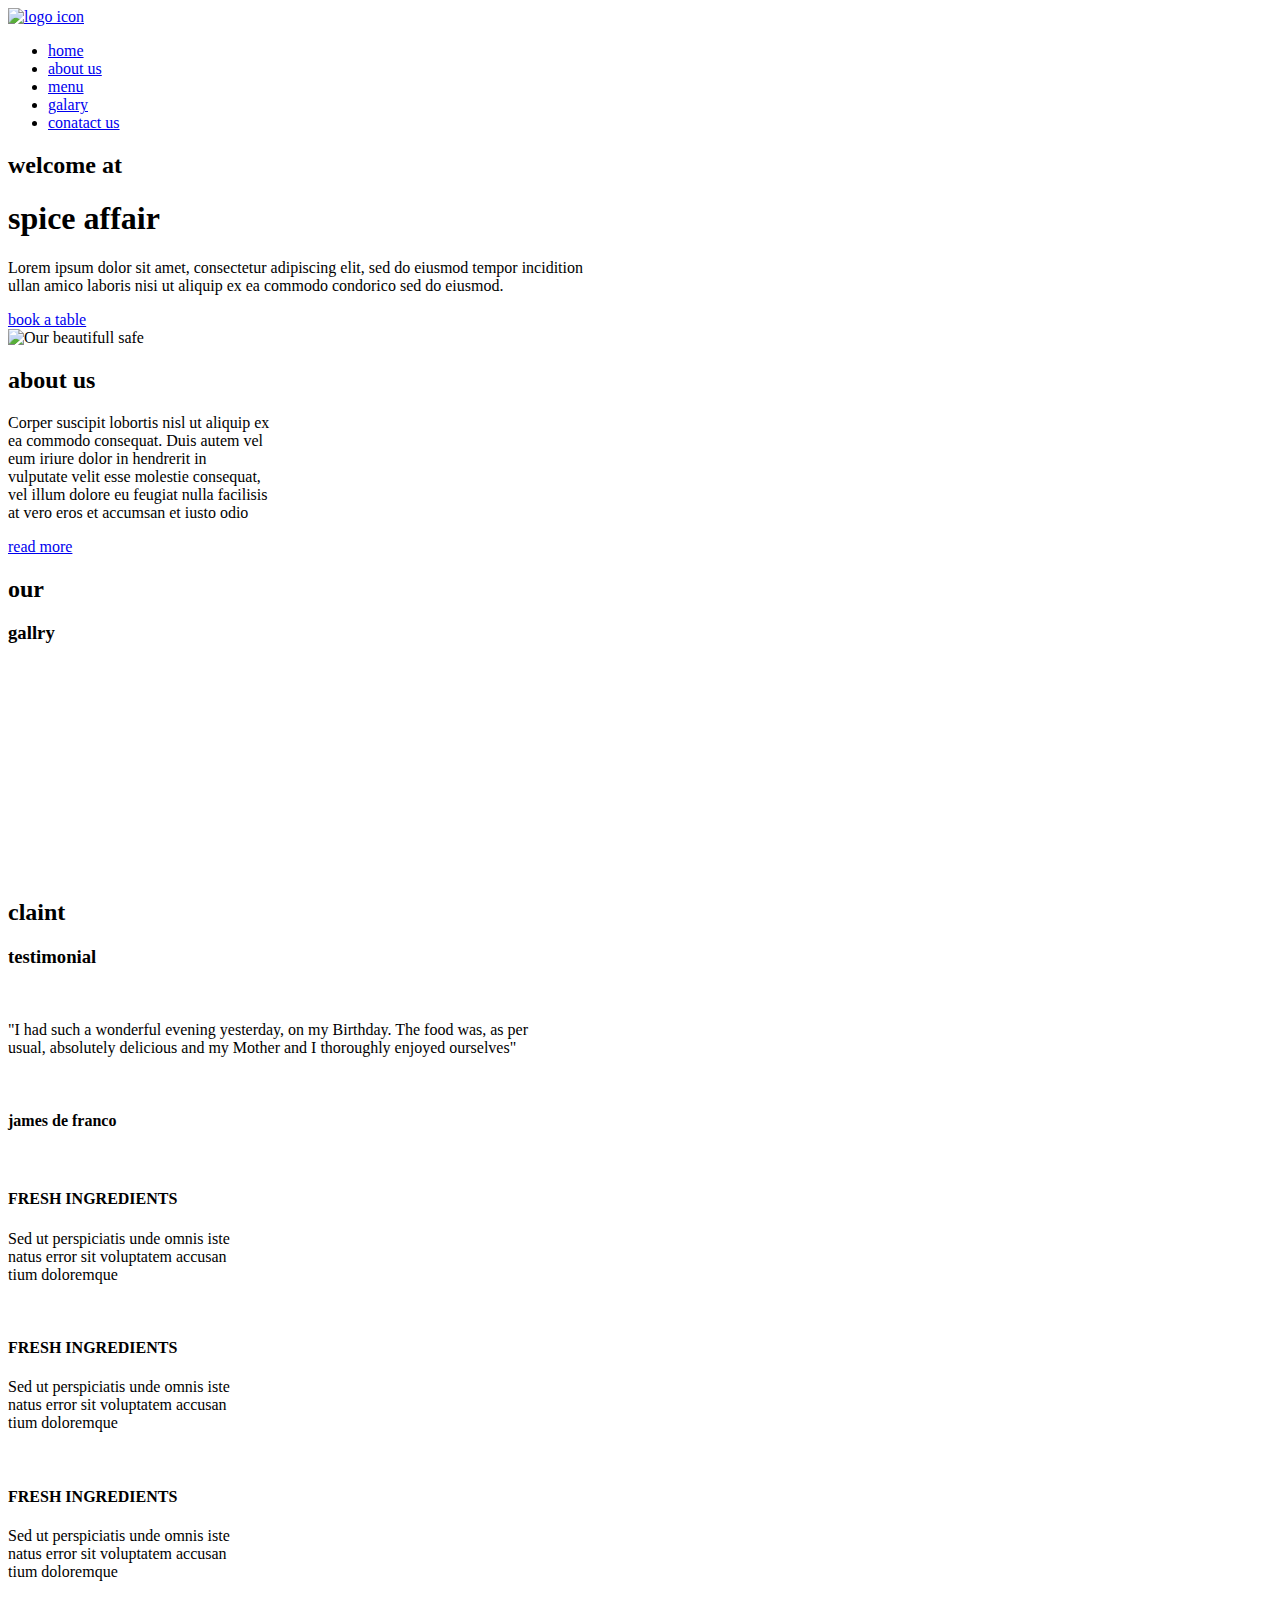
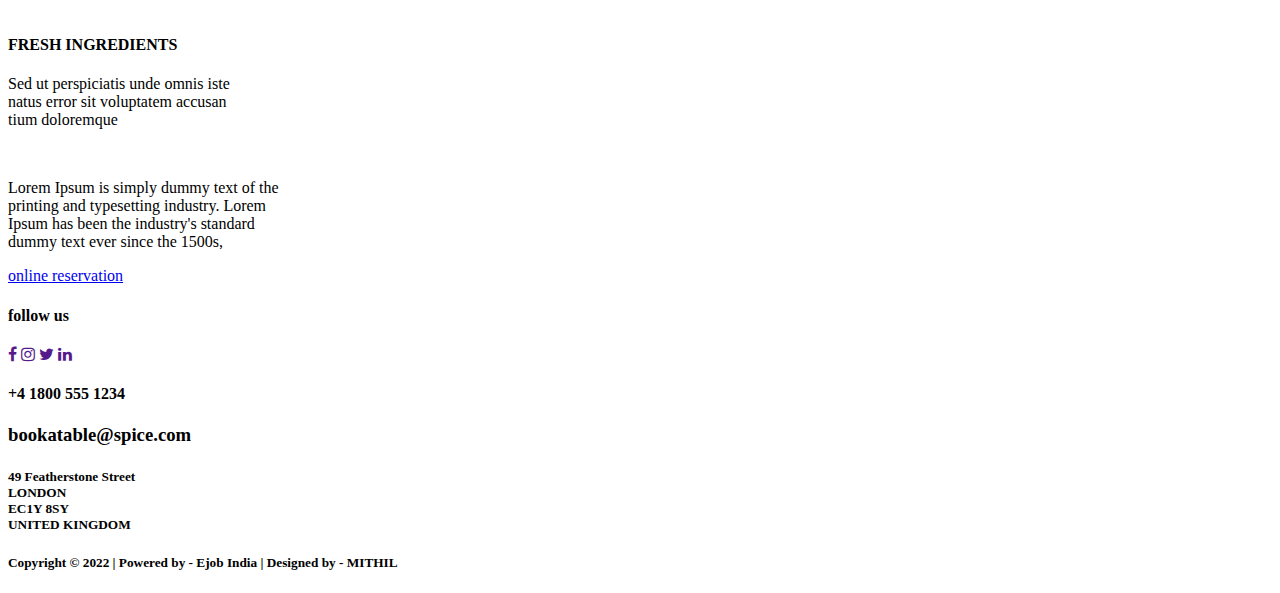
==== index.html @ 7cd12fba "Add files via upload" ====
<!DOCTYPE html>
<html>
    <head>
        <title>Spice</title>
        <!--google font link-->
        <link rel="preconnect" href="https://fonts.googleapis.com">
        <link rel="preconnect" href="https://fonts.gstatic.com" crossorigin>
        <link href="https://fonts.googleapis.com/css2?family=Great+Vibes&family=Lato:wght@300&family=Ubuntu&display=swap" rel="stylesheet">
        <!--css link-->
        <link href="css/style.css" rel="stylesheet" type="text/css">
        <!-----fontawesome intro-->
        <link rel="stylesheet" href="https://cdnjs.cloudflare.com/ajax/libs/font-awesome/4.7.0/css/font-awesome.min.css">

        </head>
        <body>
            <header class="header">
                <div class="container">
                   <a href="#"><img class="logo" src="image/logo.png" alt="logo icon"></a>
                   <ul class="menu">
                        <li><a href="#">home</a></li>
                        <li><a href="spice-project-about-us.html">about us</a></li>
                        <li><a href="#">menu</a></li>
                        <li><a href="#">galary</a></li>
                        <li><a href="#">conatact us</a></li>
                   </ul>
                   <div class="clear"></div> 
                </div>
            </header>
            <section class="banner">
                <div class="container">
                   <h2>welcome at</h2>
                   <h1>spice affair</h1>
                   <p>Lorem ipsum dolor sit amet, consectetur adipiscing elit, sed do eiusmod tempor incidition<br> 
ullan amico laboris nisi ut aliquip ex ea commodo condorico sed do eiusmod. </p>
                   <a class="book" href="#">book a table</a>
                   <div class="clear"></div>                    
                </div>
            </section>
            <section class="about">
                <div class="container">
                    <div class="about-us"><img src="image/safe.png" width="290px" alt="Our beautifull safe"></div>
                    <div class="about-us">
                        <h2>about us</h2>
                        <p>Corper suscipit lobortis nisl ut aliquip ex <br> 
                            ea commodo consequat. Duis autem vel <br>
                            eum iriure dolor in hendrerit in <br>
                            vulputate velit esse molestie consequat, <br> 
                            vel illum dolore eu feugiat nulla facilisis <br>
                            at vero eros et accumsan et iusto odio </p>
                            <a href="#">read more</a>
                    </div>
                </div>
                    <div class="clear"></div>
                </div>
            </section>
            <section class="plate">
                <div class="container">
                    <div class="gallary">
                        <h2>our</h2>
                        <h3>gallry</h3>
                    </div>
                    <div class="plate-view">
                        <div class="plate-image">
                            <img src="image/plate1.png" alt="">
                            <div class="plus-icon">
                                <a href=""><img src="image/plus.png" alt=""></a>
                            </div>
                        </div>
                        <div class="plate-image">
                                <img src="image/plate2.jpg" alt="">
                                <div class="plus-icon">
                                    <a href=""><img src="image/plus.png" alt=""></a>
                                </div>
                        </div>
                        <div class="plate-image">
                                <img src="image/plate3.jpg" alt="">
                                <div class="plus-icon">
                                    <a href=""><img src="image/plus.png" alt=""></a>
                                </div>
                        </div>
                        
                    </div>
                    <div class="plate-view">
                        <div class="plate-image">
                            <img src="image/plate4.jpg" alt="">
                            <div class="plus-icon">
                                <a href=""><img src="image/plus.png" alt=""></a>
                            </div>
                        </div>
                        <div class="plate-image">
                                <img src="image/plate5.jpg" alt="">
                                <div class="plus-icon">
                                    <a href=""><img src="image/plus.png" alt=""></a>
                                </div>
                        </div>
                        <div class="plate-image">
                                <img src="image/plate6.jpg" alt="">
                                <div class="plus-icon">
                                    <a href=""><img src="image/plus.png" alt=""></a>
                                </div>
                        </div>
                        
                    </div>                       
                    <div class="clear"></div>
                </div>
            </section>
            <section class="testimonial">
                <div class="container">
                    <div class="user">
                        <h2>claint</h2>
                        <h3>testimonial</h3>
                        <img class="user-photo" src="image/user.jpg" alt="">
                        <p>"I had such a wonderful evening yesterday, on my Birthday. The food was, as per <br>
                        usual, absolutely delicious and my Mother and I thoroughly enjoyed ourselves"</p>
                        <img src="image/coma.png" alt="">
                        <h4>james de franco</h4>
                    </div>
                    <div class="clear"></div>
                </div>
            </section>
            <section class="category">
                <div class="container">
                    <div class="category-flex">
                        <div class="category-div">
                            <img src="image/category.png" alt="">
                        <h4>FRESH INGREDIENTS</h4>
                        <p>Sed ut perspiciatis unde omnis iste <br> 
                            natus error sit voluptatem accusan <br>
                             tium doloremque</p>
                        </div>
                        <div class="category-div">
                            <img src="image/category2.png" alt="">
                        <h4>FRESH INGREDIENTS</h4>
                        <p>Sed ut perspiciatis unde omnis iste <br> 
                            natus error sit voluptatem accusan <br>
                             tium doloremque</p>
                        </div>
                        <div class="category-div">
                            <img src="image/category3.png" alt="">
                        <h4>FRESH INGREDIENTS</h4>
                        <p>Sed ut perspiciatis unde omnis iste <br> 
                            natus error sit voluptatem accusan <br>
                             tium doloremque</p>
                        </div>
                        <div class="category-div">
                            <img src="image/category4.png" alt="">
                        <h4>FRESH INGREDIENTS</h4>
                        <p>Sed ut perspiciatis unde omnis iste <br> 
                            natus error sit voluptatem accusan <br>
                             tium doloremque</p>
                        </div>
                    </div>
                    <div class="clear"></div>
                </div>
            </section>
            <footer class="footer">
                <div class="container">
                    <div class="footer-flex">
                        <div class="footer-div">
                            <img src="image/logo.png" alt="">
                            <p>Lorem Ipsum is simply dummy text of the <br>
                                printing and typesetting industry. Lorem <br> 
                                Ipsum has been the industry's standard <br>
                                dummy text ever since the 1500s,</p>
                        </div>
                        <div class="footer-div">
                           <a class="reservation" href="#">online reservation</a>
                           <h4 class="follow">follow us</h4>
                           <div class="icon">
                               <a href=""><i class="fa fa-facebook" aria-hidden="true"></i></a>
                                <a href=""><i class="fa fa-instagram" aria-hidden="true"></i></a>
                                <a href=""><i class="fa fa-twitter" aria-hidden="true"></i></a>
                                <a href=""><i class="fa fa-linkedin" aria-hidden="true"></i></a>
                           </div>
                        </div>
                        <div class="footer-div">
                            <h4 class="phone">+4 1800 555 1234</h4>
                            <h3>bookatable@spice.com</h3>
                            <h5>49 Featherstone Street <br>LONDON <br> EC1Y 8SY <br> UNITED KINGDOM</h5>
                            </div>
                    </div>
                </div>
                <div class="copy-right">
                    <h5>Copyright © 2022 | Powered by - Ejob India | Designed by - MITHIL</h5>
                </div>
                    
                    <div class="clear"></div>
            </footer>
        </body>
</html>
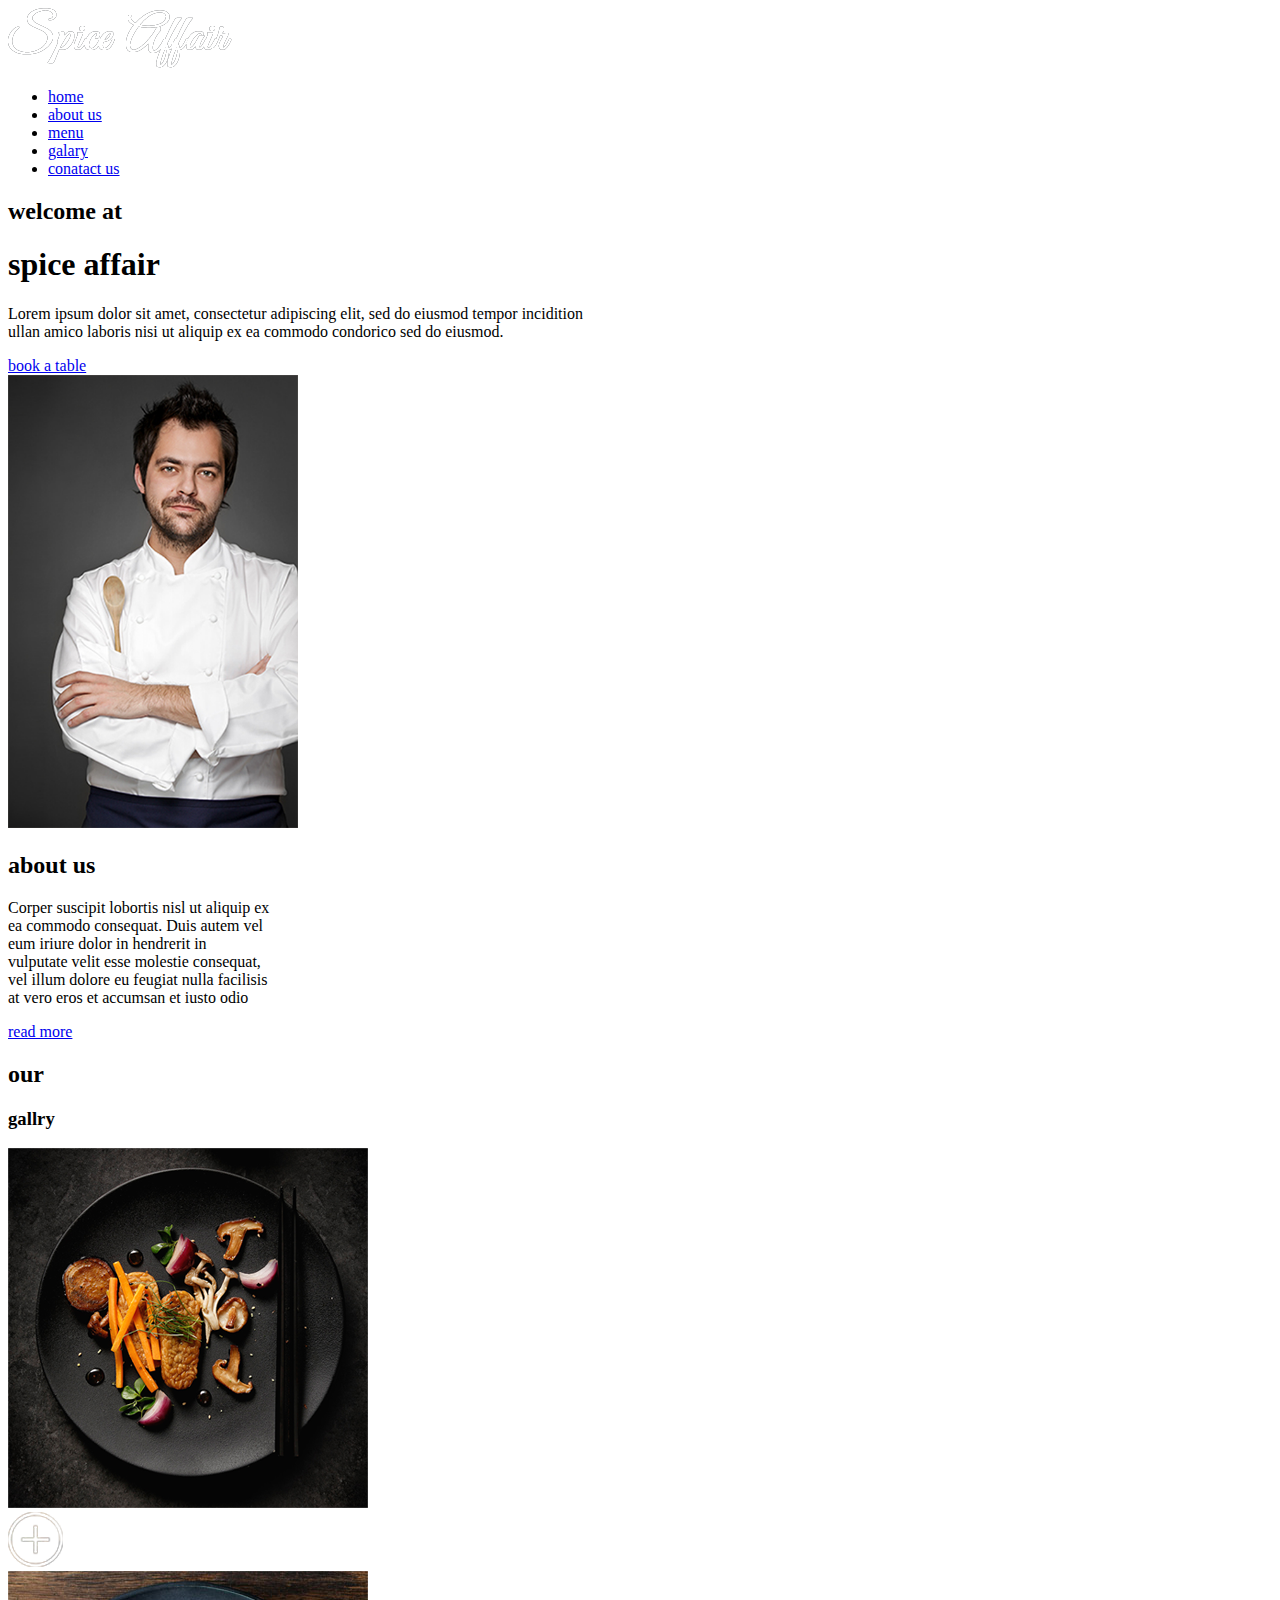
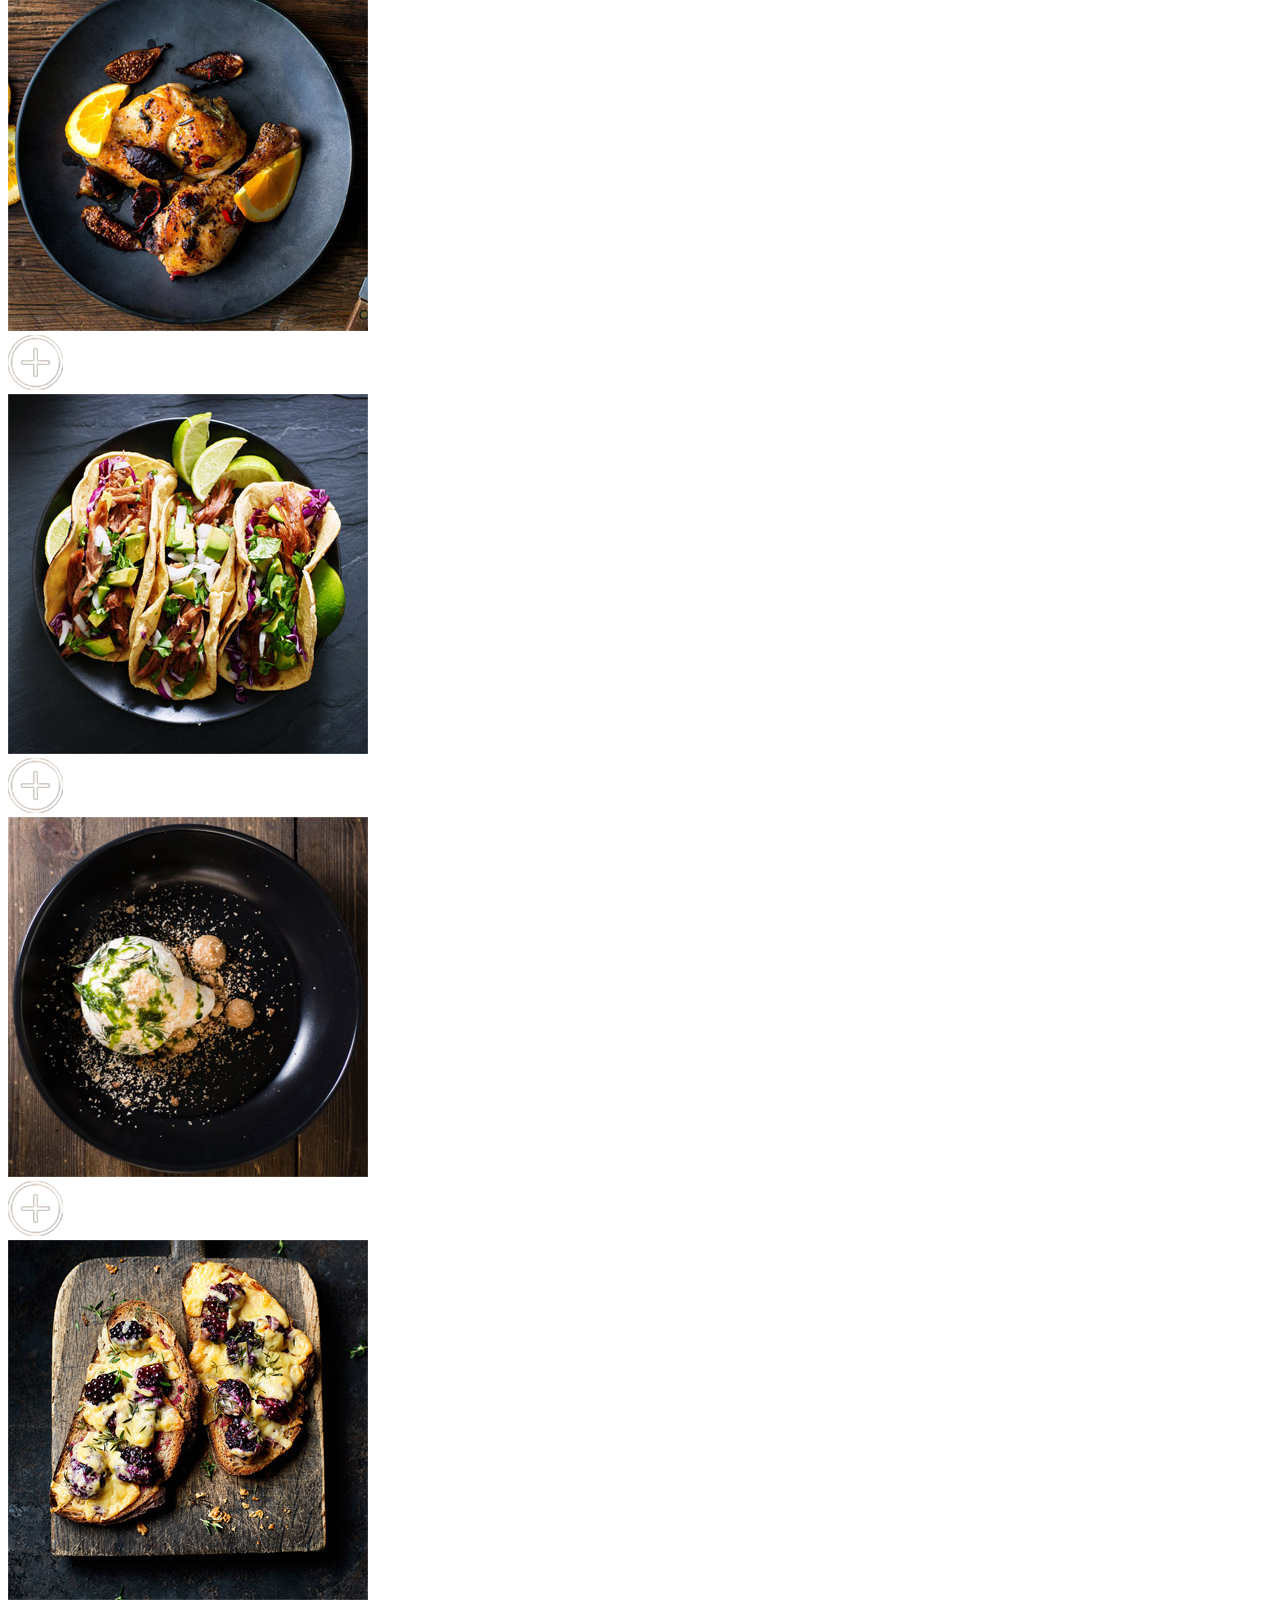
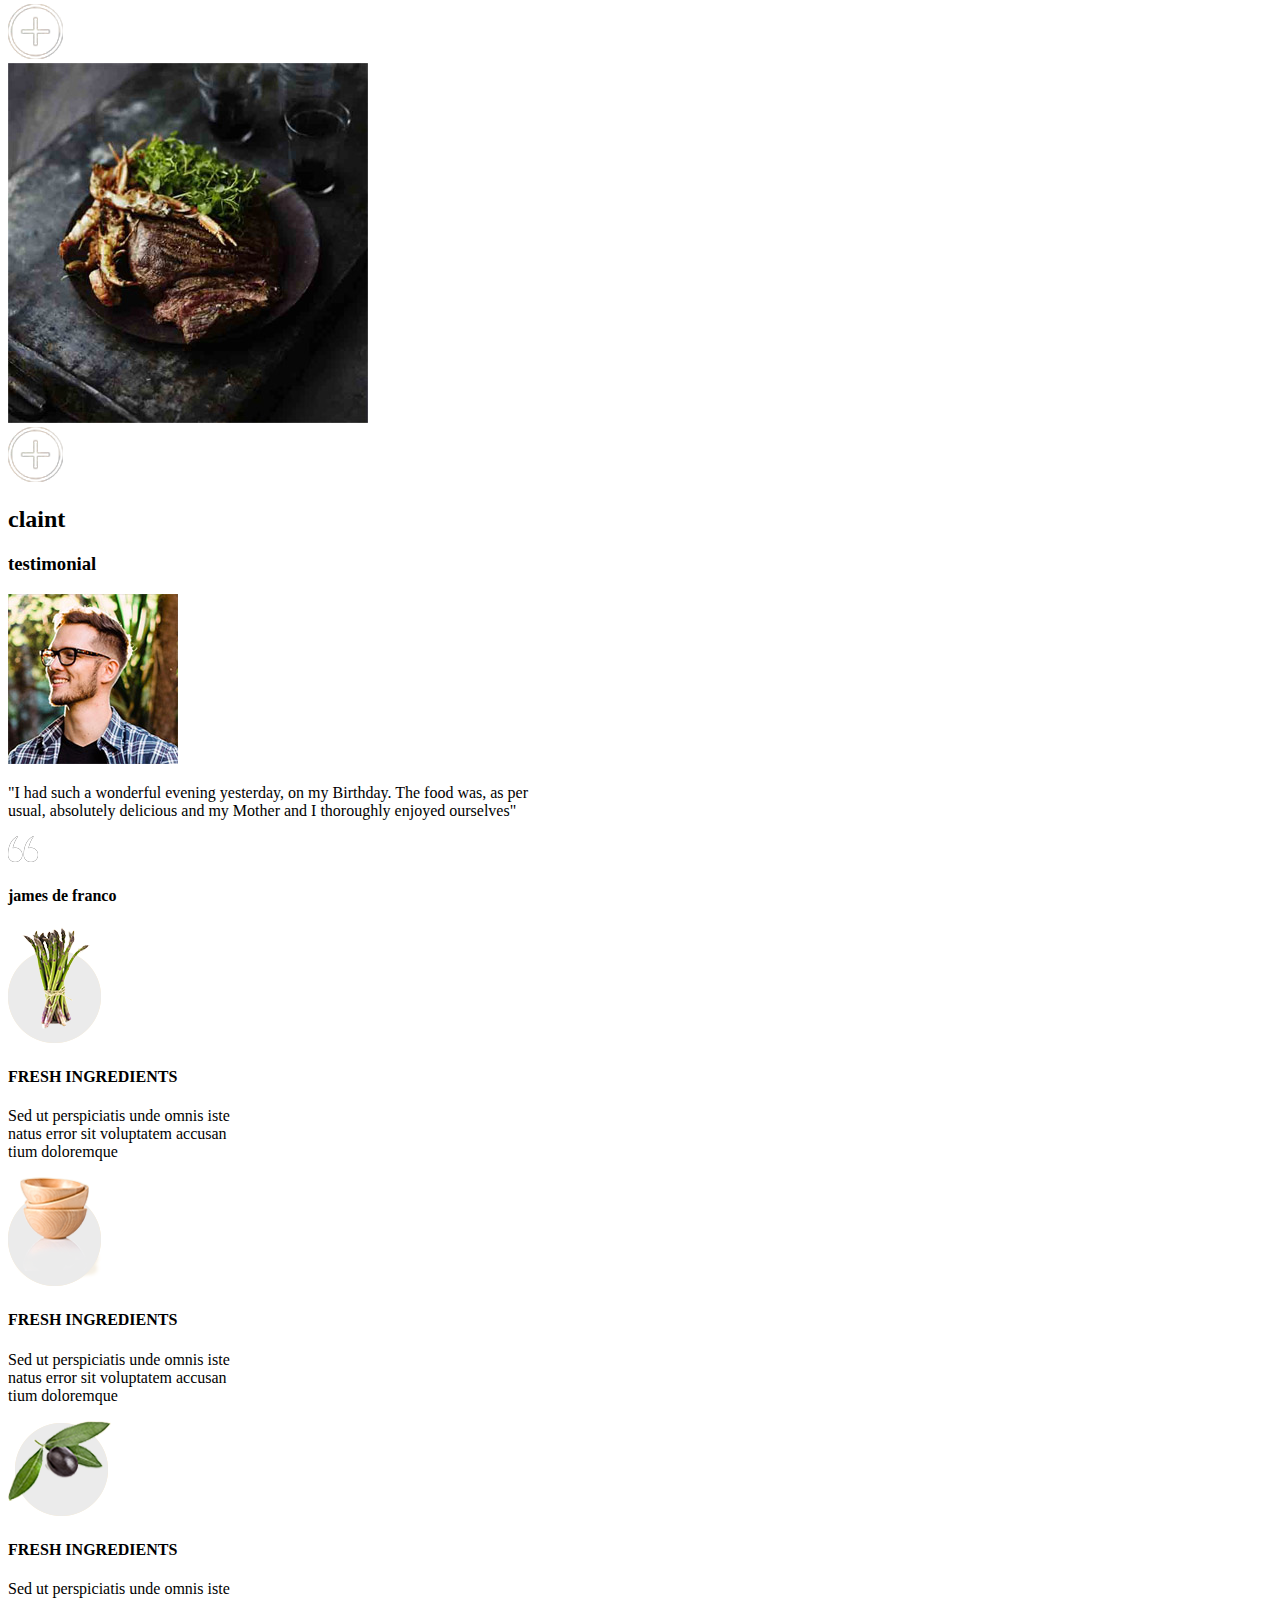
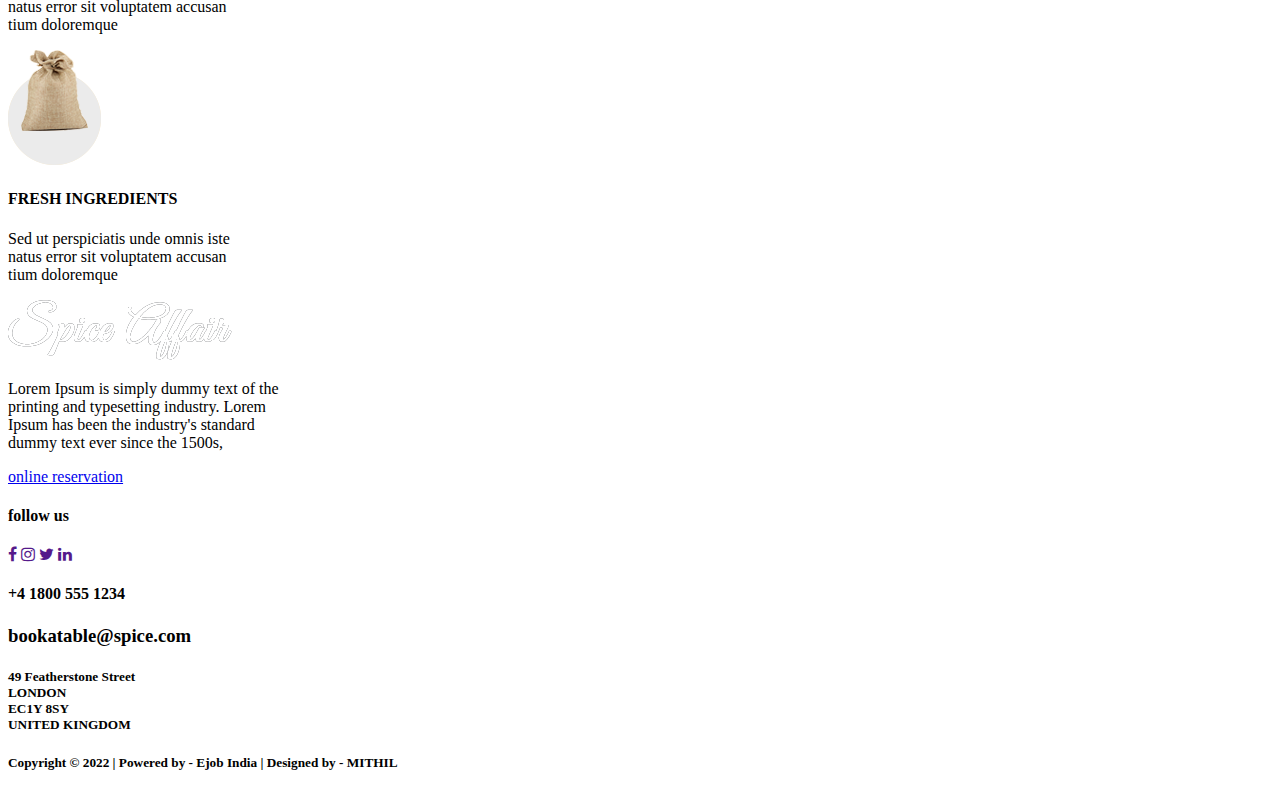
==== commit d19a5ae4: "Update index.html" ====
--- a/index.html
+++ b/index.html
@@ -15,7 +15,7 @@
         <body>
             <header class="header">
                 <div class="container">
-                   <a href="#"><img class="logo" src="image/logo.png" alt="logo icon"></a>
+                   <a href="#"><img class="logo" src="logo.png" alt="logo icon"></a>
                    <ul class="menu">
                         <li><a href="#">home</a></li>
                         <li><a href="spice-project-about-us.html">about us</a></li>
@@ -38,7 +38,7 @@
             </section>
             <section class="about">
                 <div class="container">
-                    <div class="about-us"><img src="image/safe.png" width="290px" alt="Our beautifull safe"></div>
+                    <div class="about-us"><img src="safe.png" width="290px" alt="Our beautifull safe"></div>
                     <div class="about-us">
                         <h2>about us</h2>
                         <p>Corper suscipit lobortis nisl ut aliquip ex <br> 
@@ -61,42 +61,42 @@
                     </div>
                     <div class="plate-view">
                         <div class="plate-image">
-                            <img src="image/plate1.png" alt="">
+                            <img src="plate1.png" alt="">
                             <div class="plus-icon">
-                                <a href=""><img src="image/plus.png" alt=""></a>
+                                <a href=""><img src="plus.png" alt=""></a>
                             </div>
                         </div>
                         <div class="plate-image">
-                                <img src="image/plate2.jpg" alt="">
+                                <img src="plate2.jpg" alt="">
                                 <div class="plus-icon">
-                                    <a href=""><img src="image/plus.png" alt=""></a>
+                                    <a href=""><img src="plus.png" alt=""></a>
                                 </div>
                         </div>
                         <div class="plate-image">
-                                <img src="image/plate3.jpg" alt="">
+                                <img src="plate3.jpg" alt="">
                                 <div class="plus-icon">
-                                    <a href=""><img src="image/plus.png" alt=""></a>
+                                    <a href=""><img src="plus.png" alt=""></a>
                                 </div>
                         </div>
                         
                     </div>
                     <div class="plate-view">
                         <div class="plate-image">
-                            <img src="image/plate4.jpg" alt="">
+                            <img src="plate4.jpg" alt="">
                             <div class="plus-icon">
-                                <a href=""><img src="image/plus.png" alt=""></a>
+                                <a href=""><img src="plus.png" alt=""></a>
                             </div>
                         </div>
                         <div class="plate-image">
-                                <img src="image/plate5.jpg" alt="">
+                                <img src="plate5.jpg" alt="">
                                 <div class="plus-icon">
-                                    <a href=""><img src="image/plus.png" alt=""></a>
+                                    <a href=""><img src="plus.png" alt=""></a>
                                 </div>
                         </div>
                         <div class="plate-image">
-                                <img src="image/plate6.jpg" alt="">
+                                <img src="plate6.jpg" alt="">
                                 <div class="plus-icon">
-                                    <a href=""><img src="image/plus.png" alt=""></a>
+                                    <a href=""><img src="plus.png" alt=""></a>
                                 </div>
                         </div>
                         
@@ -109,10 +109,10 @@
                     <div class="user">
                         <h2>claint</h2>
                         <h3>testimonial</h3>
-                        <img class="user-photo" src="image/user.jpg" alt="">
+                        <img class="user-photo" src="user.jpg" alt="">
                         <p>"I had such a wonderful evening yesterday, on my Birthday. The food was, as per <br>
                         usual, absolutely delicious and my Mother and I thoroughly enjoyed ourselves"</p>
-                        <img src="image/coma.png" alt="">
+                        <img src="coma.png" alt="">
                         <h4>james de franco</h4>
                     </div>
                     <div class="clear"></div>
@@ -122,28 +122,28 @@
                 <div class="container">
                     <div class="category-flex">
                         <div class="category-div">
-                            <img src="image/category.png" alt="">
+                            <img src="category.png" alt="">
                         <h4>FRESH INGREDIENTS</h4>
                         <p>Sed ut perspiciatis unde omnis iste <br> 
                             natus error sit voluptatem accusan <br>
                              tium doloremque</p>
                         </div>
                         <div class="category-div">
-                            <img src="image/category2.png" alt="">
+                            <img src="category2.png" alt="">
                         <h4>FRESH INGREDIENTS</h4>
                         <p>Sed ut perspiciatis unde omnis iste <br> 
                             natus error sit voluptatem accusan <br>
                              tium doloremque</p>
                         </div>
                         <div class="category-div">
-                            <img src="image/category3.png" alt="">
+                            <img src="category3.png" alt="">
                         <h4>FRESH INGREDIENTS</h4>
                         <p>Sed ut perspiciatis unde omnis iste <br> 
                             natus error sit voluptatem accusan <br>
                              tium doloremque</p>
                         </div>
                         <div class="category-div">
-                            <img src="image/category4.png" alt="">
+                            <img src="category4.png" alt="">
                         <h4>FRESH INGREDIENTS</h4>
                         <p>Sed ut perspiciatis unde omnis iste <br> 
                             natus error sit voluptatem accusan <br>
@@ -157,7 +157,7 @@
                 <div class="container">
                     <div class="footer-flex">
                         <div class="footer-div">
-                            <img src="image/logo.png" alt="">
+                            <img src="logo.png" alt="">
                             <p>Lorem Ipsum is simply dummy text of the <br>
                                 printing and typesetting industry. Lorem <br> 
                                 Ipsum has been the industry's standard <br>
@@ -187,4 +187,4 @@
                     <div class="clear"></div>
             </footer>
         </body>
-</html>+</html>
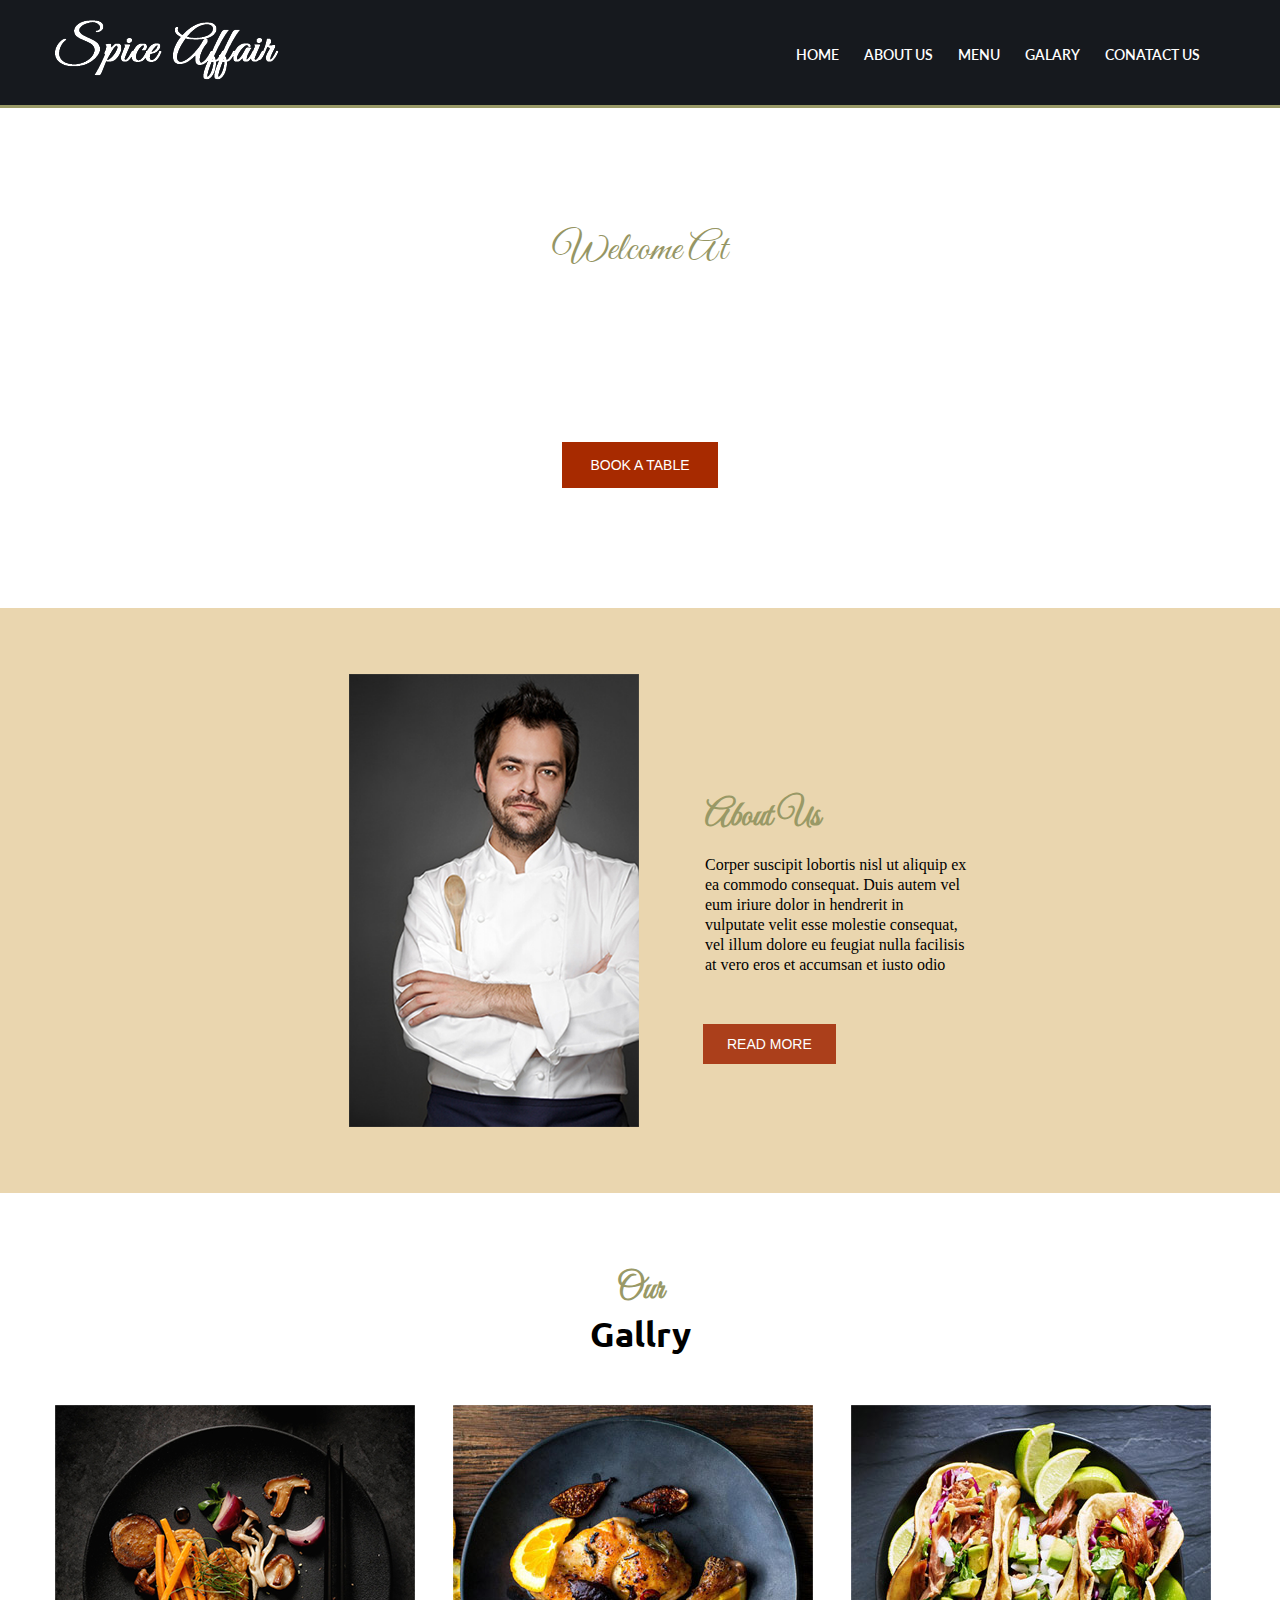
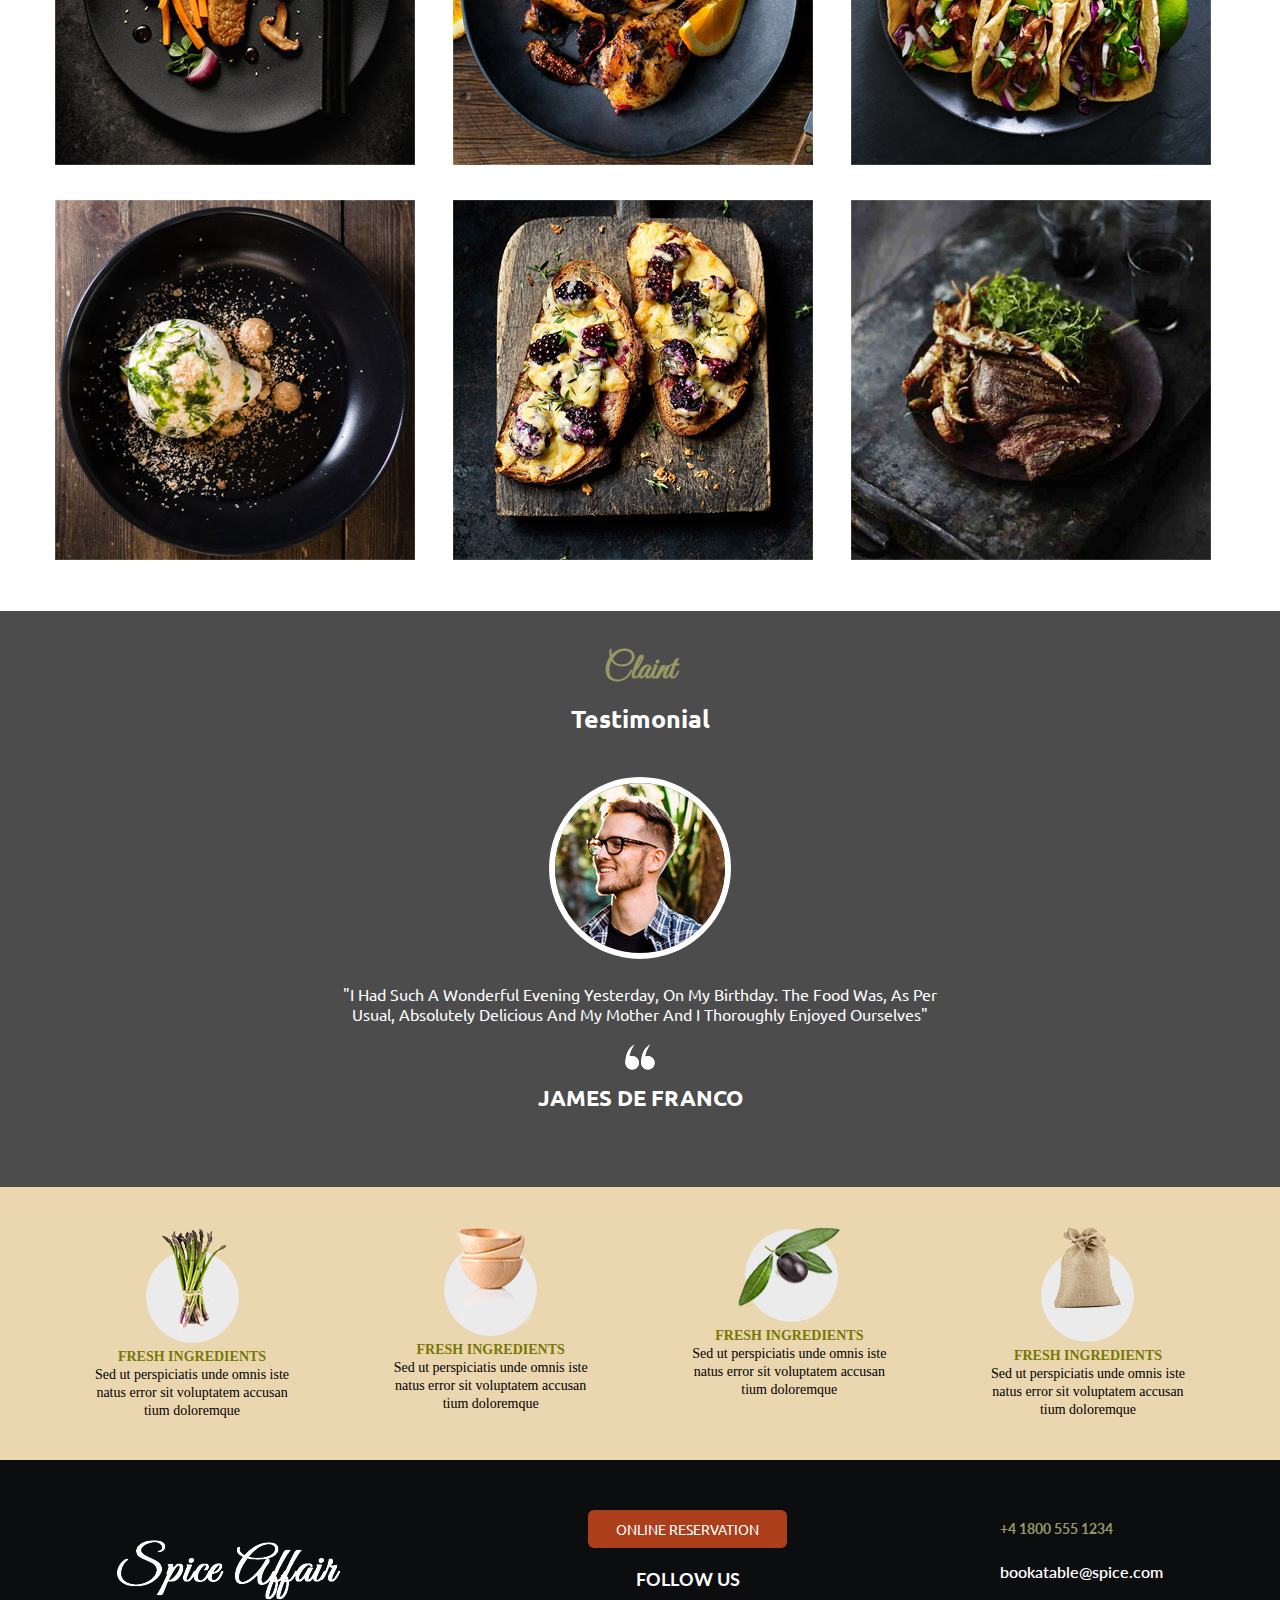
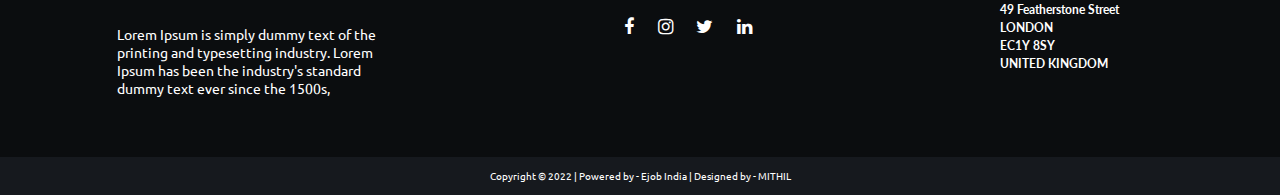
==== commit 6fe51f01: "Update index.html" ====
--- a/index.html
+++ b/index.html
@@ -7,7 +7,7 @@
         <link rel="preconnect" href="https://fonts.gstatic.com" crossorigin>
         <link href="https://fonts.googleapis.com/css2?family=Great+Vibes&family=Lato:wght@300&family=Ubuntu&display=swap" rel="stylesheet">
         <!--css link-->
-        <link href="css/style.css" rel="stylesheet" type="text/css">
+        <link href="style.css" rel="stylesheet" type="text/css">
         <!-----fontawesome intro-->
         <link rel="stylesheet" href="https://cdnjs.cloudflare.com/ajax/libs/font-awesome/4.7.0/css/font-awesome.min.css">
 
--- a/style.css
+++ b/style.css
@@ -0,0 +1,331 @@
+body {
+  margin: 0;
+  font-size: 14px;
+  line-height: 18px;
+}
+
+.container {
+  width: 1170px;
+  margin: 0 auto;
+}
+
+h1,
+h2,
+h3,
+h4,
+h5,
+h6,
+p {
+  margin: 0;
+}
+
+ul {
+  padding: 0;
+  margin: 0;
+}
+a {
+  text-decoration: none;
+}
+
+.clear {
+  clear: both;
+}
+
+.header {
+  background-color: #16191e;
+  padding: 20px 0 20px 0;
+  border-bottom: 3px solid #999966;
+}
+
+.menu {
+  float: right;
+}
+
+.menu li {
+  float: left;
+  list-style: none;
+  padding-right: 25px;
+  text-transform: uppercase;
+  padding-top: 26px;
+  font-family: "Lato", sans-serif;
+  font-weight: 600;
+}
+
+.menu a {
+  text-decoration: none;
+  color: white;
+}
+.menu a:hover {
+  color: #999966;
+  border-bottom: 2px solid;
+  border-color: #999966;
+}
+
+.banner {
+  background-image: url(../image/banner.png);
+  background-repeat: no-repeat;
+  background-size: cover;
+  background-position: center;
+  padding: 120px 0;
+  text-align: center;
+}
+
+.banner h1 {
+  color: #fff;
+  text-transform: uppercase;
+  font-family: "Playfair Display serif";
+  padding-top: 15px;
+  font-size: 42px;
+  line-height: 50px;
+}
+
+.banner h2 {
+  color: #969664;
+  font-family: "Great Vibes";
+  font-size: 40px;
+  line-height: 44px;
+  text-transform: capitalize;
+  font-weight: 400;
+}
+
+.banner p {
+  color: #fff;
+  padding-top: 15px;
+  font-family: 'Lato';
+  font-size: 16px;
+  line-height: 20px;
+}
+
+.book {
+  background-color: #a72a00;
+  padding: 14px 28px;
+  margin-top: 50px;
+  display: inline-block;
+  text-transform: uppercase;
+  text-decoration: none;
+  color: #fff;
+  font-family: sans-serif;
+}
+.book:hover {
+  background-color: #ffb52a;
+  color: #000;
+  font-weight: 600;
+}
+.about {
+  background-color: #ead6af;
+}
+.about-us img {
+  float: left;
+  padding: 66px 0 66px 294px;
+}
+.about-us h2 {
+  padding: 200px 0 0 66px;
+  font-family: "Great Vibes";
+  display: inline-block;
+  font-size: 35px;
+  text-transform: capitalize;
+  color: #999966;
+}
+.about-us p {
+  padding: 25px 0 60px 650px;
+  font-size: 16px;
+  line-height: 20px;
+  font-family: "Playfair Display serif";
+}
+.about-us a {
+  background-color: #ab3f1b;
+  padding: 12px 24px;
+  margin-left: 64px;
+  text-decoration: none;
+  color: #fff;
+  text-transform: uppercase;
+  font-size: 14px;
+  font-family: sans-serif;
+}
+.about-us a:hover {
+  background-color: #ffb52a;
+  color: #000;
+  font-weight: 600;
+}
+.gallary {
+  padding: 38px 0 32px 0;
+}
+.gallary h2 {
+  font-family: "Great Vibes";
+  text-align: center;
+  font-size: 35px;
+  text-transform: capitalize;
+  color: #999966;
+}
+.gallary h3 {
+  font-family: "Ubuntu", sans-serif;
+  text-align: center;
+  font-size: 35px;
+  text-transform: capitalize;
+  color: #000;
+  padding-top: 26px;
+}
+.plate {
+  padding-top: 50px;
+}
+.plate-view {
+  display: flex;
+  justify-content: space-between;
+  padding-top: 30px;
+}
+.plate-image {
+  position: relative;
+  margin-right: 14px;
+}
+.plus-icon {
+  position: absolute;
+  top: 0;
+  bottom: 0;
+  left: 0;
+  right: 0;
+  background-color: #000000a6;
+  padding: 154px;
+  opacity: 0;
+}
+.plus-icon:hover {
+  opacity: 1;
+}
+.testimonial {
+  background-image: url(../image/banner2.jpg);
+  background-position: center;
+  background-repeat: no-repeat;
+  background-size: cover;
+  margin-top: 46px;
+}
+
+.testimonial div {
+  margin: 0;
+  width: 100%;
+}
+.user {
+  color: #fff;
+  text-align: center;
+  background-color: rgba(0, 0, 0, 0.7);
+  padding: 50px 0;
+}
+.user-photo {
+  border: 6px solid;
+  border-radius: 50%;
+  border-color: #fff;
+}
+.testimonial h2 {
+  font-family: "Great Vibes";
+  text-align: center;
+  font-size: 35px;
+  text-transform: capitalize;
+  color: #999966;
+}
+.testimonial h3 {
+  font-family: "Ubuntu", sans-serif;
+  text-align: center;
+  font-size: 25px;
+  text-transform: capitalize;
+  color: #fff;
+  padding: 30px 0 50px 0;
+}
+.user p {
+  font-family: "Ubuntu", sans-serif;
+  text-align: center;
+  font-size: 16px;
+  line-height: 20px;
+  text-transform: capitalize;
+  color: #fff;
+  padding: 20px 0 20px 0;
+}
+.user h4 {
+  font-family: "Ubuntu", sans-serif;
+  text-align: center;
+  font-size: 22px;
+  text-transform: uppercase;
+  color: #fff;
+  padding: 14px 0 30px 0;
+}
+.category {
+  background-color: #ead6af;
+}
+.category-div {
+  text-align: center;
+  padding: 40px;
+}
+.category-div h4 {
+  color: #777704;
+}
+.category-flex {
+  display: flex;
+  justify-content: space-between;
+}
+.footer {
+  background-color: #0b0d0f;
+}
+.footer-flex {
+  display: flex;
+  justify-content: space-between;
+  padding: 60px 62px;
+}
+.footer-div p {
+  color: #fff;
+  font-family: "ubuntu";
+}
+.footer-div img {
+  padding: 20px 0;
+}
+.reservation {
+  background-color: #ab3f1b;
+  padding: 10px 28px;
+  color: #fff;
+  text-transform: uppercase;
+  font-family: "Ubuntu";
+  border-radius: 6px;
+}
+.reservation:hover{
+    background-color: #ffb52a;
+    color: #000;
+    font-weight: 600;
+}
+.follow {
+  padding: 30px 48px;
+  color: #fff;
+  text-transform: uppercase;
+  font-family: "Lato";
+  font-size: 18px;
+}
+.icon {
+  text-align: center;
+  padding-left: 20px;
+}
+.icon a {
+  color: #fff;
+  padding-right: 20px;
+  font-size: 18px;
+}
+.phone {
+  color: #999966;
+  padding-bottom: 25px;
+  font-family: "lato";
+}
+.footer-div h3 {
+  color: #fff;
+  font-weight: 600;
+  font-family: "lato";
+  padding-bottom: 20px;
+}
+.footer-div h5 {
+  color: #fff;
+  font-family: "lato";
+}
+.copy-right{
+    background-color: #16191e;
+    padding: 10px 0;
+}
+.copy-right h5{
+    color: #fff;
+    text-align: center;
+    font-family: "ubuntu";
+    font-size: 10px;
+    font-weight: 400;
+}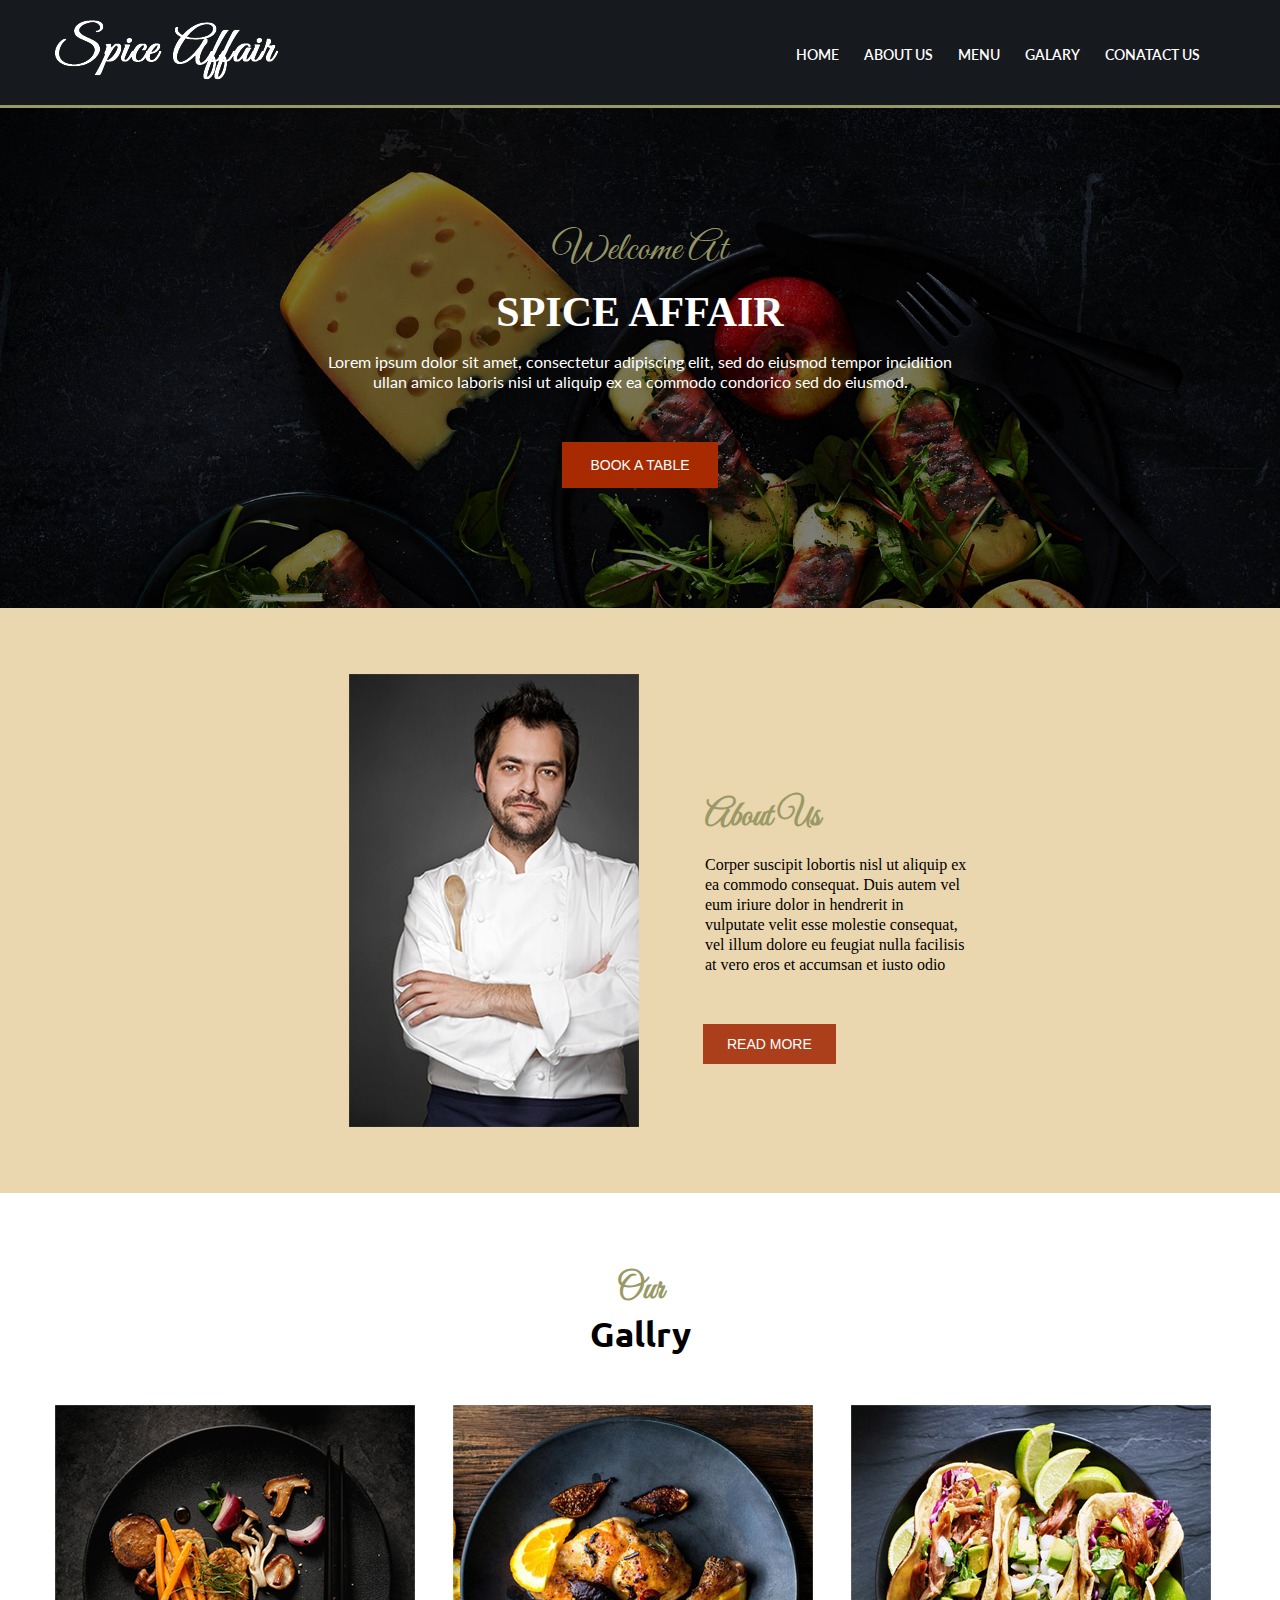
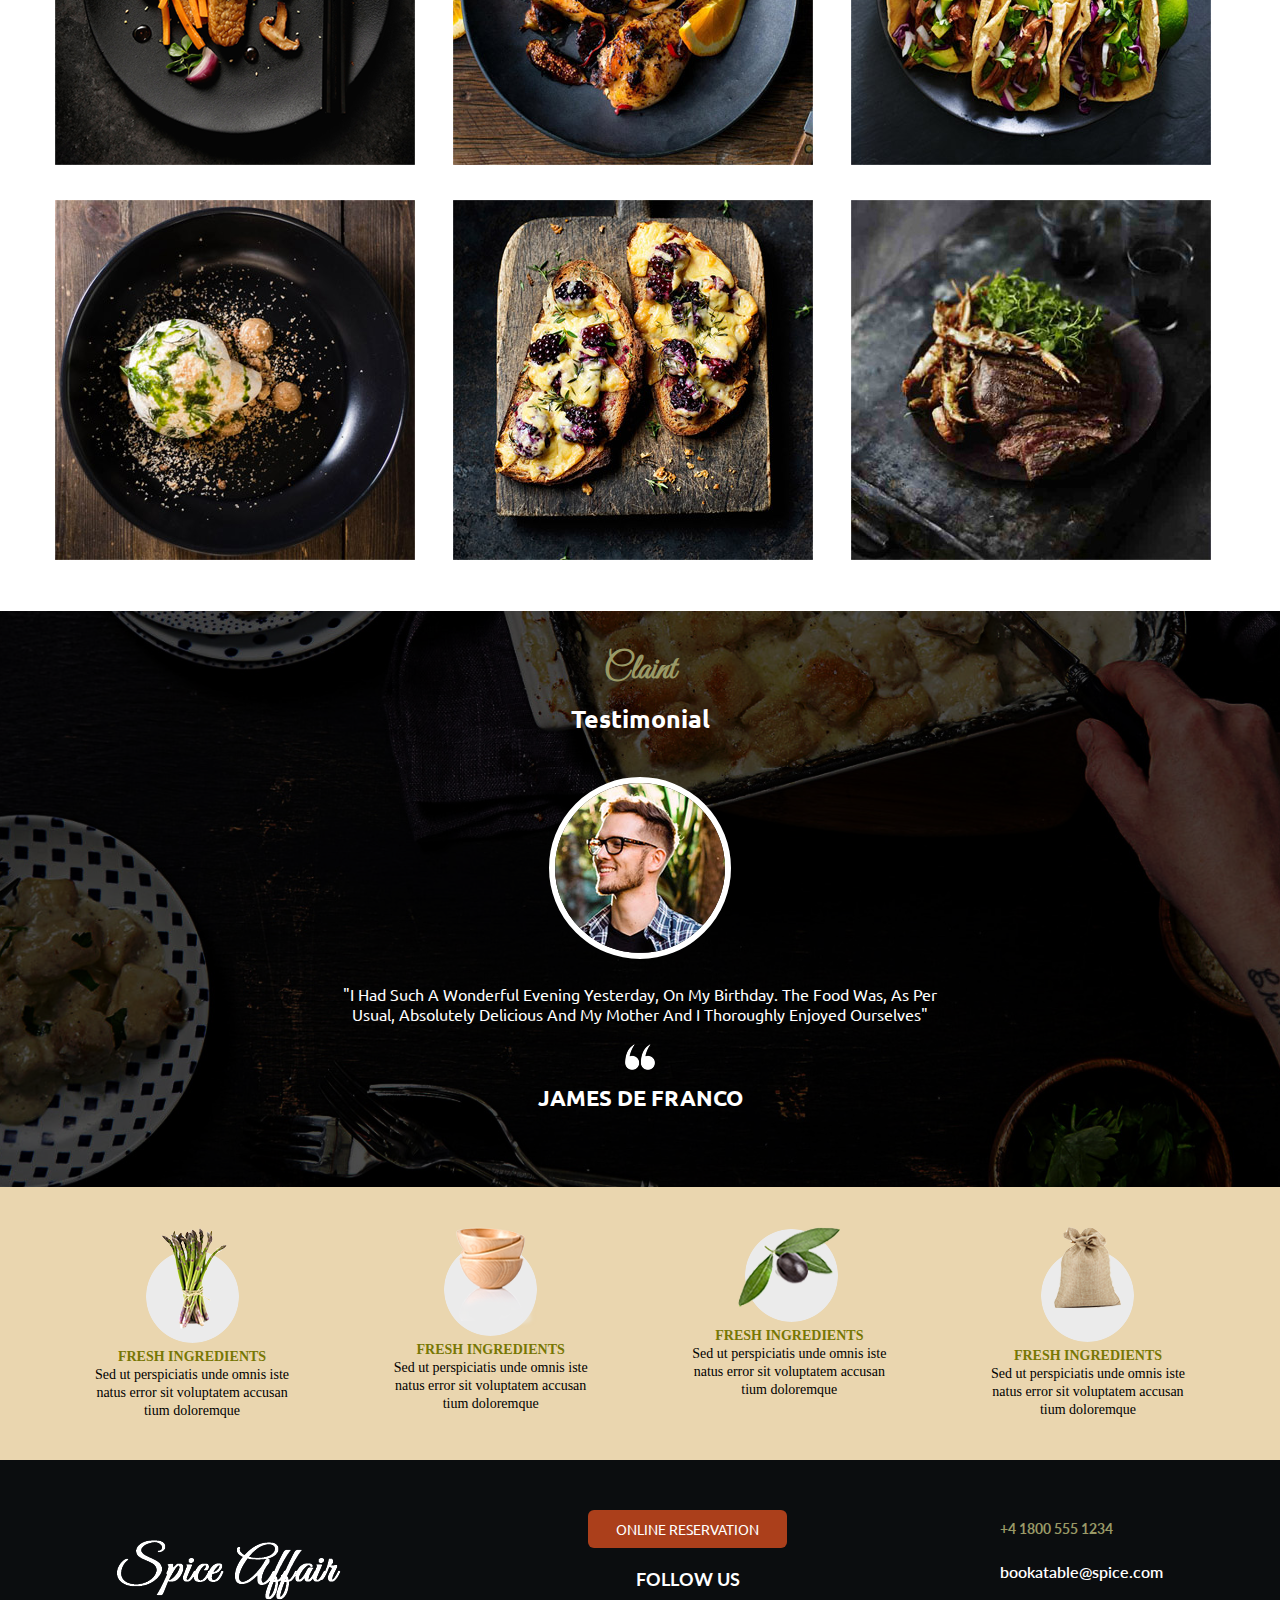
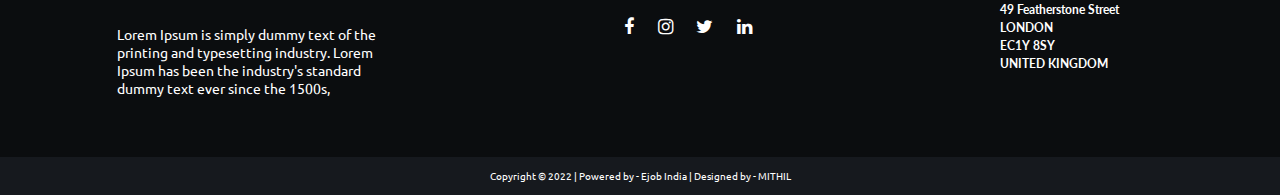
==== commit df428aa0: "Update index.html" ====
--- a/index.html
+++ b/index.html
@@ -15,9 +15,9 @@
         <body>
             <header class="header">
                 <div class="container">
-                   <a href="#"><img class="logo" src="logo.png" alt="logo icon"></a>
+                   <a href="index.html"><img class="logo" src="logo.png" alt="logo icon"></a>
                    <ul class="menu">
-                        <li><a href="#">home</a></li>
+                        <li><a href="index.html">home</a></li>
                         <li><a href="spice-project-about-us.html">about us</a></li>
                         <li><a href="#">menu</a></li>
                         <li><a href="#">galary</a></li>
@@ -157,7 +157,7 @@
                 <div class="container">
                     <div class="footer-flex">
                         <div class="footer-div">
-                            <img src="logo.png" alt="">
+                            <a href="index.html"><img class="logo" src="logo.png" alt="logo icon"></a>
                             <p>Lorem Ipsum is simply dummy text of the <br>
                                 printing and typesetting industry. Lorem <br> 
                                 Ipsum has been the industry's standard <br>
--- a/style.css
+++ b/style.css
@@ -62,7 +62,7 @@
 }
 
 .banner {
-  background-image: url(../image/banner.png);
+  background-image: url(banner.png);
   background-repeat: no-repeat;
   background-size: cover;
   background-position: center;
@@ -191,7 +191,7 @@
   opacity: 1;
 }
 .testimonial {
-  background-image: url(../image/banner2.jpg);
+  background-image: url(banner2.jpg);
   background-position: center;
   background-repeat: no-repeat;
   background-size: cover;
@@ -328,4 +328,4 @@
     font-family: "ubuntu";
     font-size: 10px;
     font-weight: 400;
-}+}
